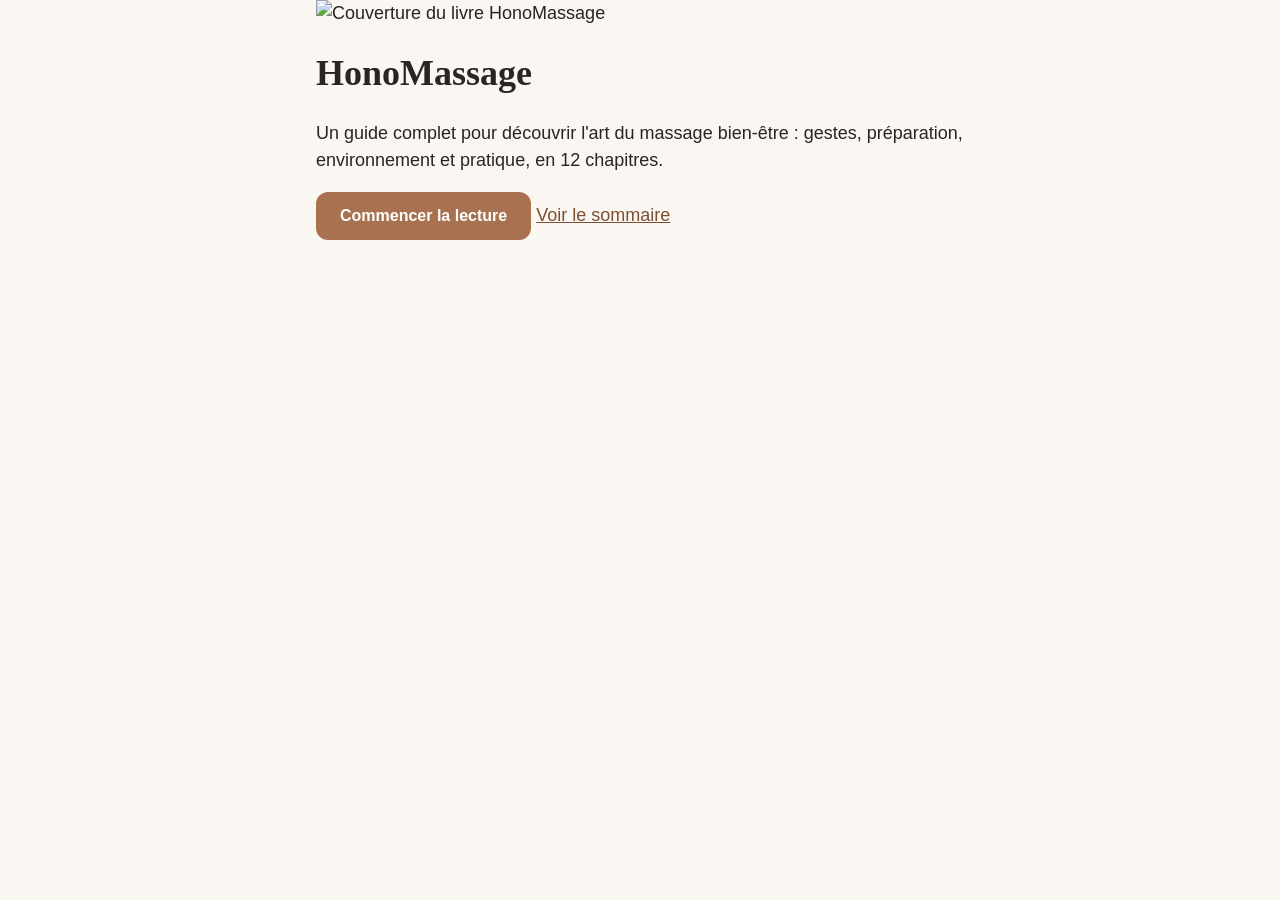
==== index.html @ 381459f4 "Create index.html for HonoMassage digital book This file contains the HTML structure for the HonoMas" ====
<!DOCTYPE html>
<html lang="fr">
<head>
  <meta charset="UTF-8">
  <meta name="viewport" content="width=device-width, initial-scale=1.0">
  <title>HonoMassage — Livre numérique</title>
  <meta name="description" content="HonoMassage — un manuel de massage bien-être en 12 chapitres, à lire en ligne.">
  <link rel="stylesheet" href="css/style.css">
</head>
<body>

  <main class="home">
    <div class="container home-container">

      <img
        class="home-cover"
        src="images/cover/honomassage-cover.webp"
        alt="Couverture du livre HonoMassage"
      >

      <h1 class="home-title">HonoMassage</h1>

      <p class="home-intro">
        Un guide complet pour découvrir l'art du massage bien-être :
        gestes, préparation, environnement et pratique, en 12 chapitres.
      </p>

      <div class="home-actions">
        <a href="chapitres.html" class="btn btn-primary">Commencer la lecture</a>

        <a
          href="#"
          id="resume-btn"
          class="btn btn-secondary"
          style="display: none;"
        >Reprendre la lecture</a>

        <a href="chapitres.html" class="home-toc-link">Voir le sommaire</a>
      </div>

    </div>
  </main>

  <script>
    // Affiche le bouton "Reprendre la lecture" si une progression existe déjà.
    // La clé "honomassage-progress" sera écrite par js/progress.js (Étape 7).
    // Ce script est autonome : tant que progress.js n'existe pas, il ne fait
    // simplement rien (localStorage.getItem renvoie null).
    (function () {
      const saved = localStorage.getItem('honomassage-progress');
      if (saved) {
        try {
          const progress = JSON.parse(saved);
          const resumeBtn = document.getElementById('resume-btn');
          if (progress && progress.chapter) {
            resumeBtn.href = 'lecture.html?chapitre=' + progress.chapter;
            resumeBtn.style.display = 'inline-flex';
          }
        } catch (e) {
          // Donnée corrompue, on ignore silencieusement.
        }
      }
    })();
  </script>

</body>
</html>
---- css/style.css ----
/* ==========================================================================
   HonoMassage Book — Fondations CSS
   Variables de design, reset minimal, typographie de base.
   Les pages (accueil, chapitres, lecture) ajouteront leurs propres styles
   spécifiques dans ce même fichier au fur et à mesure des étapes suivantes.
   ========================================================================== */

:root {
  /* Couleurs — palette sobre et chaleureuse, ajustable facilement */
  --color-bg: #faf6f1;
  --color-bg-alt: #f2ebe1;
  --color-text: #2b2420;
  --color-text-muted: #6b6058;
  --color-accent: #a8714f;
  --color-accent-dark: #7d4f33;
  --color-border: #e2d8ca;

  /* Typographie */
  --font-serif: 'Georgia', 'Iowan Old Style', serif;
  --font-sans: -apple-system, BlinkMacSystemFont, 'Segoe UI', Roboto, sans-serif;

  --font-size-base: 1.125rem;
  --line-height-reading: 1.75;

  /* Mise en page */
  --content-max-width: 680px;
  --spacing-unit: 1rem;
  --radius: 12px;

  /* Boutons — taille minimale confortable au doigt */
  --touch-target-min: 44px;
}

/* Reset minimal */
* {
  box-sizing: border-box;
}

html {
  -webkit-text-size-adjust: 100%;
}

body {
  margin: 0;
  padding: 0;
  background-color: var(--color-bg);
  color: var(--color-text);
  font-family: var(--font-sans);
  font-size: var(--font-size-base);
  line-height: 1.5;
}

img {
  max-width: 100%;
  height: auto;
  display: block;
}

a {
  color: var(--color-accent-dark);
}

/* Titres — typographie serif pour l'ambiance "livre" */
h1, h2, h3 {
  font-family: var(--font-serif);
  color: var(--color-text);
  line-height: 1.25;
}

/* Conteneur de contenu — largeur de lecture confortable */
.container {
  width: 100%;
  max-width: var(--content-max-width);
  margin: 0 auto;
  padding: 0 var(--spacing-unit);
}

/* Boutons — base commune, taille tactile suffisante */
.btn {
  display: inline-flex;
  align-items: center;
  justify-content: center;
  min-height: var(--touch-target-min);
  padding: 0.75rem 1.5rem;
  border-radius: var(--radius);
  border: none;
  font-family: var(--font-sans);
  font-size: 1rem;
  font-weight: 600;
  text-decoration: none;
  cursor: pointer;
}

.btn-primary {
  background-color: var(--color-accent);
  color: #fff;
}

.btn-secondary {
  background-color: transparent;
  color: var(--color-accent-dark);
  border: 1px solid var(--color-border);
}
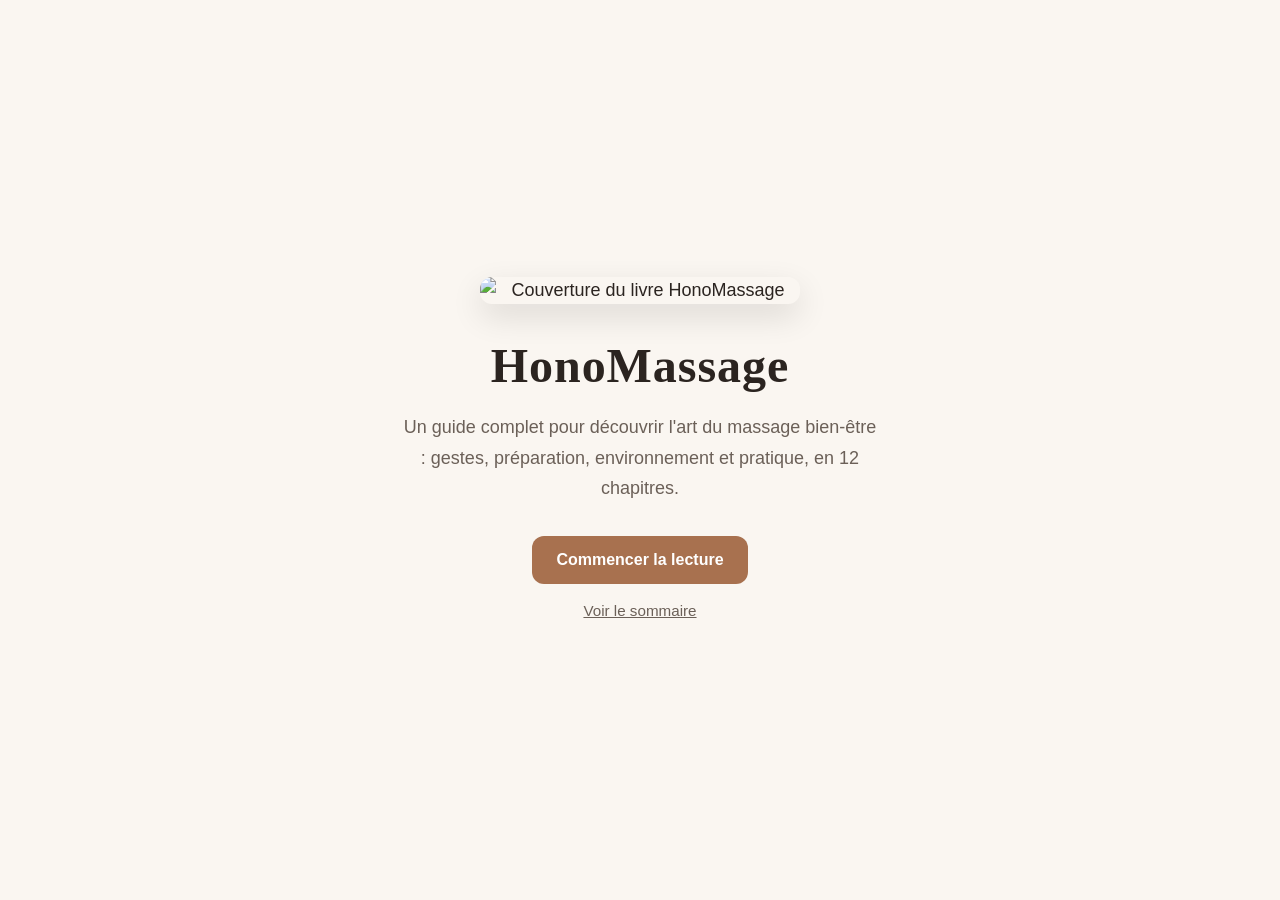
==== commit ce8906ba: "Update index.html" ====
--- a/index.html
+++ b/index.html
@@ -3,6 +3,9 @@
 <head>
   <meta charset="UTF-8">
   <meta name="viewport" content="width=device-width, initial-scale=1.0">
+  <meta name="theme-color" content="#faf6f1">
+  <meta property="og:title" content="HonoMassage — Livre numérique">
+  <meta property="og:description" content="Un manuel de massage bien-être en 12 chapitres, à lire en ligne.">
   <title>HonoMassage — Livre numérique</title>
   <meta name="description" content="HonoMassage — un manuel de massage bien-être en 12 chapitres, à lire en ligne.">
   <link rel="stylesheet" href="css/style.css">
--- a/css/style.css
+++ b/css/style.css
@@ -1,24 +1,25 @@
 /* ==========================================================================
-   HonoMassage Book — Fondations CSS
-   Variables de design, reset minimal, typographie de base.
-   Les pages (accueil, chapitres, lecture) ajouteront leurs propres styles
-   spécifiques dans ce même fichier au fur et à mesure des étapes suivantes.
+   HonoMassage Book — Design éditorial
+   Variables de thème (clair + sombre), typographie, mise en page des
+   3 pages (accueil, sommaire, lecture), encadrés, tableaux, images.
    ========================================================================== */
 
 :root {
-  /* Couleurs — palette sobre et chaleureuse, ajustable facilement */
+  /* Thème clair (par défaut) */
   --color-bg: #faf6f1;
   --color-bg-alt: #f2ebe1;
+  --color-surface: #ffffff;
   --color-text: #2b2420;
   --color-text-muted: #6b6058;
   --color-accent: #a8714f;
   --color-accent-dark: #7d4f33;
   --color-border: #e2d8ca;
+  --color-warning-bg: #fbeee4;
+  --color-warning-border: #d98a4f;
 
   /* Typographie */
   --font-serif: 'Georgia', 'Iowan Old Style', serif;
   --font-sans: -apple-system, BlinkMacSystemFont, 'Segoe UI', Roboto, sans-serif;
-
   --font-size-base: 1.125rem;
   --line-height-reading: 1.75;
 
@@ -26,9 +27,43 @@
   --content-max-width: 680px;
   --spacing-unit: 1rem;
   --radius: 12px;
-
-  /* Boutons — taille minimale confortable au doigt */
   --touch-target-min: 44px;
+
+  color-scheme: light;
+}
+
+/* Mode sombre — activé automatiquement selon les préférences système,
+   sauf si l'utilisateur a fait un choix manuel (.theme-dark / .theme-light). */
+@media (prefers-color-scheme: dark) {
+  :root:not(.theme-light) {
+    --color-bg: #1c1815;
+    --color-bg-alt: #24201c;
+    --color-surface: #2a251f;
+    --color-text: #efe7db;
+    --color-text-muted: #b3a898;
+    --color-accent: #d99a72;
+    --color-accent-dark: #e8b28c;
+    --color-border: #3a3329;
+    --color-warning-bg: #3a2a1f;
+    --color-warning-border: #c9793f;
+
+    color-scheme: dark;
+  }
+}
+
+/* Bascule manuelle forcée (via js/theme.js) */
+:root.theme-dark {
+  --color-bg: #1c1815;
+  --color-bg-alt: #24201c;
+  --color-surface: #2a251f;
+  --color-text: #efe7db;
+  --color-text-muted: #b3a898;
+  --color-accent: #d99a72;
+  --color-accent-dark: #e8b28c;
+  --color-border: #3a3329;
+  --color-warning-bg: #3a2a1f;
+  --color-warning-border: #c9793f;
+  color-scheme: dark;
 }
 
 /* Reset minimal */
@@ -48,26 +83,26 @@
   font-family: var(--font-sans);
   font-size: var(--font-size-base);
   line-height: 1.5;
+  transition: background-color 0.2s ease, color 0.2s ease;
 }
 
 img {
   max-width: 100%;
   height: auto;
   display: block;
+  border-radius: var(--radius);
 }
 
 a {
   color: var(--color-accent-dark);
 }
 
-/* Titres — typographie serif pour l'ambiance "livre" */
 h1, h2, h3 {
   font-family: var(--font-serif);
   color: var(--color-text);
   line-height: 1.25;
 }
 
-/* Conteneur de contenu — largeur de lecture confortable */
 .container {
   width: 100%;
   max-width: var(--content-max-width);
@@ -75,7 +110,7 @@
   padding: 0 var(--spacing-unit);
 }
 
-/* Boutons — base commune, taille tactile suffisante */
+/* Boutons */
 .btn {
   display: inline-flex;
   align-items: center;
@@ -101,3 +136,365 @@
   color: var(--color-accent-dark);
   border: 1px solid var(--color-border);
 }
+
+.btn:disabled {
+  opacity: 0.5;
+  cursor: not-allowed;
+}
+
+/* Bouton de bascule du thème */
+.theme-toggle-btn {
+  position: fixed;
+  top: max(1rem, env(safe-area-inset-top));
+  right: max(1rem, env(safe-area-inset-right));
+  z-index: 10;
+  width: var(--touch-target-min);
+  height: var(--touch-target-min);
+  border-radius: 50%;
+  border: 1px solid var(--color-border);
+  background-color: var(--color-surface);
+  font-size: 1.25rem;
+  display: flex;
+  align-items: center;
+  justify-content: center;
+  cursor: pointer;
+}
+
+/* ==========================================================================
+   Page d'accueil
+   ========================================================================== */
+
+.home {
+  min-height: 100vh;
+  display: flex;
+  align-items: center;
+  padding: 3rem 0;
+}
+
+.home-container {
+  text-align: center;
+}
+
+.home-cover {
+  max-width: 320px;
+  margin: 0 auto 2rem;
+  border-radius: var(--radius);
+  box-shadow: 0 12px 32px rgba(0, 0, 0, 0.12);
+}
+
+.home-title {
+  font-size: 2.5rem;
+  margin: 0 0 1rem;
+  letter-spacing: 0.02em;
+}
+
+.home-intro {
+  color: var(--color-text-muted);
+  max-width: 480px;
+  margin: 0 auto 2rem;
+  line-height: 1.7;
+}
+
+.home-actions {
+  display: flex;
+  flex-direction: column;
+  align-items: center;
+  gap: 1rem;
+}
+
+.home-toc-link {
+  color: var(--color-text-muted);
+  font-size: 0.95rem;
+  text-decoration: underline;
+}
+
+/* ==========================================================================
+   Header commun (sommaire, lecture)
+   ========================================================================== */
+
+.page-header {
+  padding: 1.25rem 4rem 1.25rem 0;
+  border-bottom: 1px solid var(--color-border);
+  margin-bottom: 2rem;
+}
+
+.back-link {
+  display: inline-block;
+  color: var(--color-text-muted);
+  text-decoration: none;
+  font-size: 0.95rem;
+  margin-bottom: 0.5rem;
+}
+
+.page-header h1 {
+  margin: 0;
+  font-size: 1.75rem;
+}
+
+/* ==========================================================================
+   Page sommaire (chapitres.html)
+   ========================================================================== */
+
+.chapitres-list {
+  list-style: none;
+  padding: 0;
+  margin: 0 0 3rem;
+  display: flex;
+  flex-direction: column;
+  gap: 0.75rem;
+}
+
+.chapitre-item {
+  border: 1px solid var(--color-border);
+  border-radius: var(--radius);
+  background-color: var(--color-surface);
+}
+
+.chapitre-link {
+  display: flex;
+  align-items: center;
+  gap: 1rem;
+  padding: 1rem 1.25rem;
+  text-decoration: none;
+  color: var(--color-text);
+}
+
+.chapitre-numero {
+  font-family: var(--font-serif);
+  font-size: 1.5rem;
+  color: var(--color-accent);
+  min-width: 2.5rem;
+}
+
+.chapitre-infos {
+  display: flex;
+  flex-direction: column;
+  gap: 0.25rem;
+}
+
+.chapitre-titre {
+  font-weight: 600;
+  font-size: 1.05rem;
+}
+
+.chapitre-resume {
+  font-size: 0.9rem;
+  color: var(--color-text-muted);
+}
+
+.chapitre-erreur {
+  color: var(--color-warning-border);
+  padding: 1rem 0;
+}
+
+/* ==========================================================================
+   Page de lecture (lecture.html)
+   ========================================================================== */
+
+.chapitre-lecture {
+  margin-bottom: 3rem;
+}
+
+.chapitre-numero-label {
+  color: var(--color-text-muted);
+  font-size: 0.9rem;
+  margin: 0 0 0.25rem;
+  letter-spacing: 0.05em;
+}
+
+.chapitre-lecture h1 {
+  font-size: 2rem;
+  margin: 0 0 1.5rem;
+}
+
+.chapitre-actions {
+  margin-bottom: 2rem;
+}
+
+.chapitre-contenu {
+  font-family: var(--font-serif);
+  font-size: var(--font-size-base);
+  line-height: var(--line-height-reading);
+}
+
+.chapitre-contenu h2 {
+  font-size: 1.5rem;
+  margin: 2.5rem 0 1rem;
+}
+
+.chapitre-contenu h3 {
+  font-size: 1.25rem;
+  margin: 2rem 0 0.75rem;
+}
+
+.chapitre-contenu p {
+  margin: 0 0 1.25rem;
+}
+
+.chapitre-contenu ul,
+.chapitre-contenu ol {
+  margin: 0 0 1.25rem;
+  padding-left: 1.5rem;
+  line-height: 1.6;
+}
+
+.chapitre-contenu li {
+  margin-bottom: 0.5rem;
+}
+
+/* Encadrés */
+.encadre {
+  background-color: var(--color-bg-alt);
+  border-left: 4px solid var(--color-accent);
+  border-radius: 0 var(--radius) var(--radius) 0;
+  padding: 1rem 1.25rem;
+  margin: 1.5rem 0;
+  font-family: var(--font-sans);
+}
+
+.encadre-titre {
+  font-weight: 700;
+  margin: 0 0 0.5rem;
+}
+
+.encadre p:last-child {
+  margin-bottom: 0;
+}
+
+.encadre-attention {
+  background-color: var(--color-warning-bg);
+  border-left-color: var(--color-warning-border);
+}
+
+/* Fiche de progression + tableaux */
+.chapitre-fiche-progression table,
+.chapitre-tableau {
+  width: 100%;
+  border-collapse: collapse;
+  margin: 1.5rem 0;
+  font-family: var(--font-sans);
+  font-size: 0.95rem;
+}
+
+.chapitre-fiche-progression th,
+.chapitre-fiche-progression td,
+.chapitre-tableau th,
+.chapitre-tableau td {
+  border: 1px solid var(--color-border);
+  padding: 0.6rem 0.8rem;
+  text-align: left;
+  vertical-align: top;
+}
+
+.chapitre-tableau caption {
+  caption-side: top;
+  text-align: left;
+  font-weight: 600;
+  margin-bottom: 0.5rem;
+  font-family: var(--font-sans);
+}
+
+.chapitre-tableau thead th {
+  background-color: var(--color-bg-alt);
+}
+
+.chapitre-fiche-progression {
+  background-color: var(--color-bg-alt);
+  padding: 1.25rem;
+  border-radius: var(--radius);
+  margin-bottom: 2rem;
+  font-family: var(--font-sans);
+}
+
+.chapitre-fiche-progression h2 {
+  margin-top: 0;
+  font-size: 1.15rem;
+}
+
+.chapitre-fiche-progression th {
+  width: 40%;
+  color: var(--color-text-muted);
+  font-weight: 600;
+  border: none;
+  border-bottom: 1px solid var(--color-border);
+}
+
+.chapitre-fiche-progression td {
+  border: none;
+  border-bottom: 1px solid var(--color-border);
+}
+
+/* Images et placeholders */
+.chapitre-image {
+  margin: 2rem 0;
+}
+
+.image-placeholder {
+  background-color: var(--color-bg-alt);
+  border: 1px dashed var(--color-border);
+  border-radius: var(--radius);
+  padding: 2rem 1.5rem;
+  text-align: center;
+  color: var(--color-text-muted);
+  font-family: var(--font-sans);
+  font-size: 0.9rem;
+  line-height: 1.6;
+}
+
+.chapitre-image figcaption {
+  text-align: center;
+  font-size: 0.85rem;
+  color: var(--color-text-muted);
+  margin-top: 0.5rem;
+  font-family: var(--font-sans);
+}
+
+/* Exercices, quiz, renvois */
+.exercice,
+.quiz,
+.renvoi {
+  background-color: var(--color-surface);
+  border: 1px solid var(--color-border);
+  border-radius: var(--radius);
+  padding: 1.25rem;
+  margin: 1.5rem 0;
+  font-family: var(--font-sans);
+}
+
+.exercice-titre,
+.quiz-titre,
+.renvoi-titre {
+  font-weight: 700;
+  margin: 0 0 0.5rem;
+}
+
+/* Navigation précédent/suivant */
+.chapitre-navigation {
+  display: flex;
+  justify-content: space-between;
+  gap: 1rem;
+  padding: 1.5rem 0 3rem;
+  border-top: 1px solid var(--color-border);
+}
+
+.nav-precedent {
+  margin-right: auto;
+}
+
+.nav-suivant {
+  margin-left: auto;
+}
+
+/* ==========================================================================
+   Mobile-first : ajustements pour écrans plus larges
+   ========================================================================== */
+
+@media (min-width: 640px) {
+  .home-title {
+    font-size: 3rem;
+  }
+
+  .chapitre-lecture h1 {
+    font-size: 2.5rem;
+  }
+}
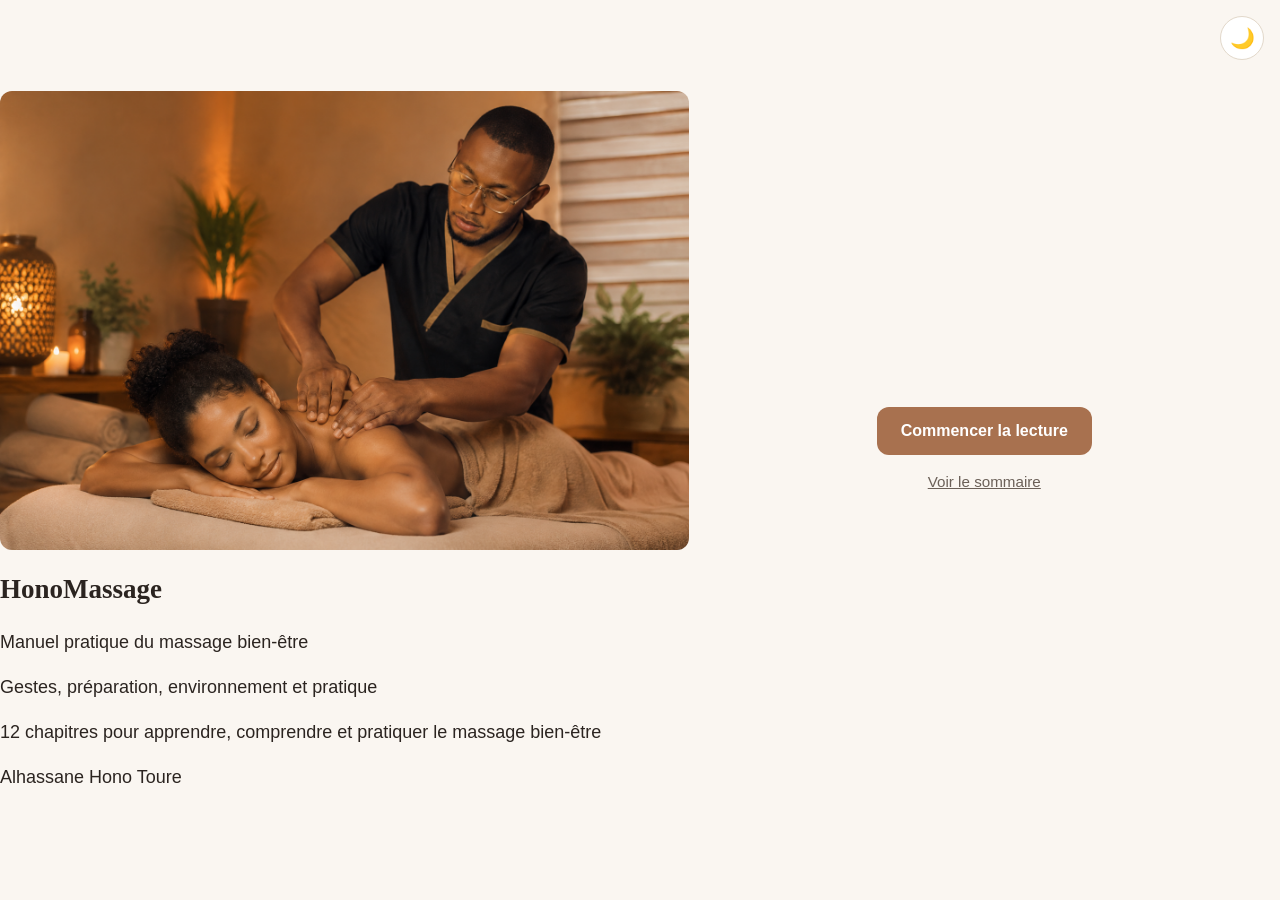
==== commit ffccee72: "Refactor index.html structure and content" ====
--- a/index.html
+++ b/index.html
@@ -3,31 +3,42 @@
 <head>
   <meta charset="UTF-8">
   <meta name="viewport" content="width=device-width, initial-scale=1.0">
+  <title>HonoMassage — Livre numérique</title>
+  <meta name="description" content="HonoMassage — un manuel de massage bien-être en 12 chapitres, à lire en ligne.">
   <meta name="theme-color" content="#faf6f1">
   <meta property="og:title" content="HonoMassage — Livre numérique">
   <meta property="og:description" content="Un manuel de massage bien-être en 12 chapitres, à lire en ligne.">
-  <title>HonoMassage — Livre numérique</title>
-  <meta name="description" content="HonoMassage — un manuel de massage bien-être en 12 chapitres, à lire en ligne.">
   <link rel="stylesheet" href="css/style.css">
 </head>
 <body>
 
+  <button type="button" id="theme-toggle" class="theme-toggle-btn" aria-label="Changer de thème">🌙</button>
+
   <main class="home">
-    <div class="container home-container">
 
-      <img
-        class="home-cover"
-        src="images/cover/honomassage-cover.webp"
-        alt="Couverture du livre HonoMassage"
-      >
+    <section class="cover">
+      <div class="cover-image-wrap">
+        <img
+          class="cover-image"
+          src="images/cover/honomassage-cover.webp"
+          alt="Séance de massage bien-être dans une ambiance chaleureuse et apaisante"
+        >
+      </div>
 
-      <h1 class="home-title">HonoMassage</h1>
+      <div class="cover-panel">
+        <h1 class="cover-title">HonoMassage</h1>
+        <p class="cover-subtitle">Manuel pratique du massage bien-être</p>
+        <p class="cover-tagline">Gestes, préparation, environnement et pratique</p>
+        <p class="cover-chapters">12 chapitres pour apprendre, comprendre et pratiquer le massage bien-être</p>
 
-      <p class="home-intro">
-        Un guide complet pour découvrir l'art du massage bien-être :
-        gestes, préparation, environnement et pratique, en 12 chapitres.
-      </p>
+        <div class="cover-author">
+          <span class="cover-author-rule"></span>
+          <p class="cover-author-name">Alhassane Hono Toure</p>
+        </div>
+      </div>
+    </section>
 
+    <div class="container home-actions-wrap">
       <div class="home-actions">
         <a href="chapitres.html" class="btn btn-primary">Commencer la lecture</a>
 
@@ -40,15 +51,11 @@
 
         <a href="chapitres.html" class="home-toc-link">Voir le sommaire</a>
       </div>
+    </div>
 
-    </div>
   </main>
 
   <script>
-    // Affiche le bouton "Reprendre la lecture" si une progression existe déjà.
-    // La clé "honomassage-progress" sera écrite par js/progress.js (Étape 7).
-    // Ce script est autonome : tant que progress.js n'existe pas, il ne fait
-    // simplement rien (localStorage.getItem renvoie null).
     (function () {
       const saved = localStorage.getItem('honomassage-progress');
       if (saved) {
@@ -66,5 +73,7 @@
     })();
   </script>
 
+  <script src="js/theme.js"></script>
+
 </body>
 </html>
--- a/css/style.css
+++ b/css/style.css
@@ -142,9 +142,11 @@
   cursor: not-allowed;
 }
 
-/* Bouton de bascule du thème */
+/* Bouton de bascule du thème — position "absolute" (et non "fixed") :
+   il reste visible en haut de page mais défile avec le contenu au lieu
+   de rester flottant en permanence au-dessus du texte de lecture. */
 .theme-toggle-btn {
-  position: fixed;
+  position: absolute;
   top: max(1rem, env(safe-area-inset-top));
   right: max(1rem, env(safe-area-inset-right));
   z-index: 10;
@@ -367,11 +369,22 @@
 }
 
 /* Fiche de progression + tableaux */
+.table-scroll {
+  overflow-x: auto;
+  -webkit-overflow-scrolling: touch;
+  margin: 1.5rem 0;
+  border-radius: var(--radius);
+}
+
+.table-scroll .chapitre-tableau {
+  margin: 0;
+  min-width: 480px;
+}
+
 .chapitre-fiche-progression table,
 .chapitre-tableau {
   width: 100%;
   border-collapse: collapse;
-  margin: 1.5rem 0;
   font-family: var(--font-sans);
   font-size: 0.95rem;
 }
@@ -497,4 +510,4 @@
   .chapitre-lecture h1 {
     font-size: 2.5rem;
   }
-}
+   }
